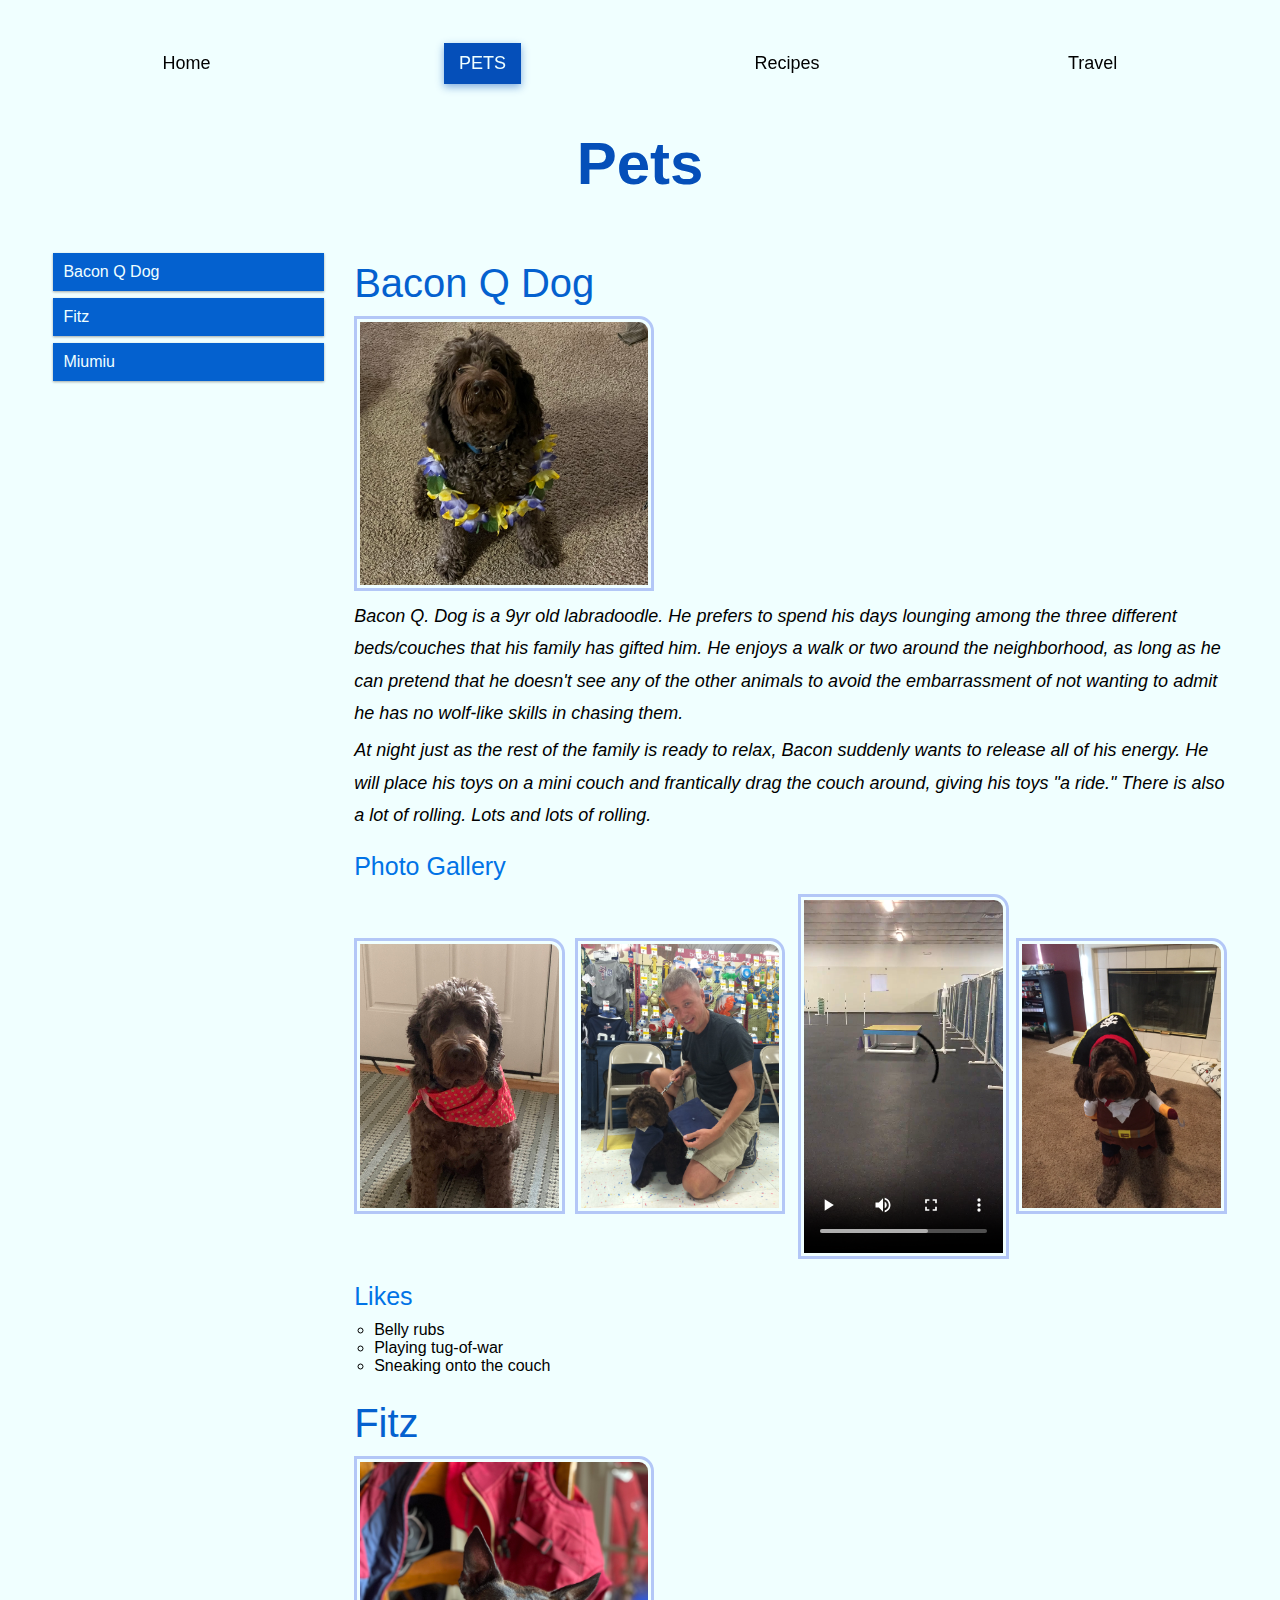
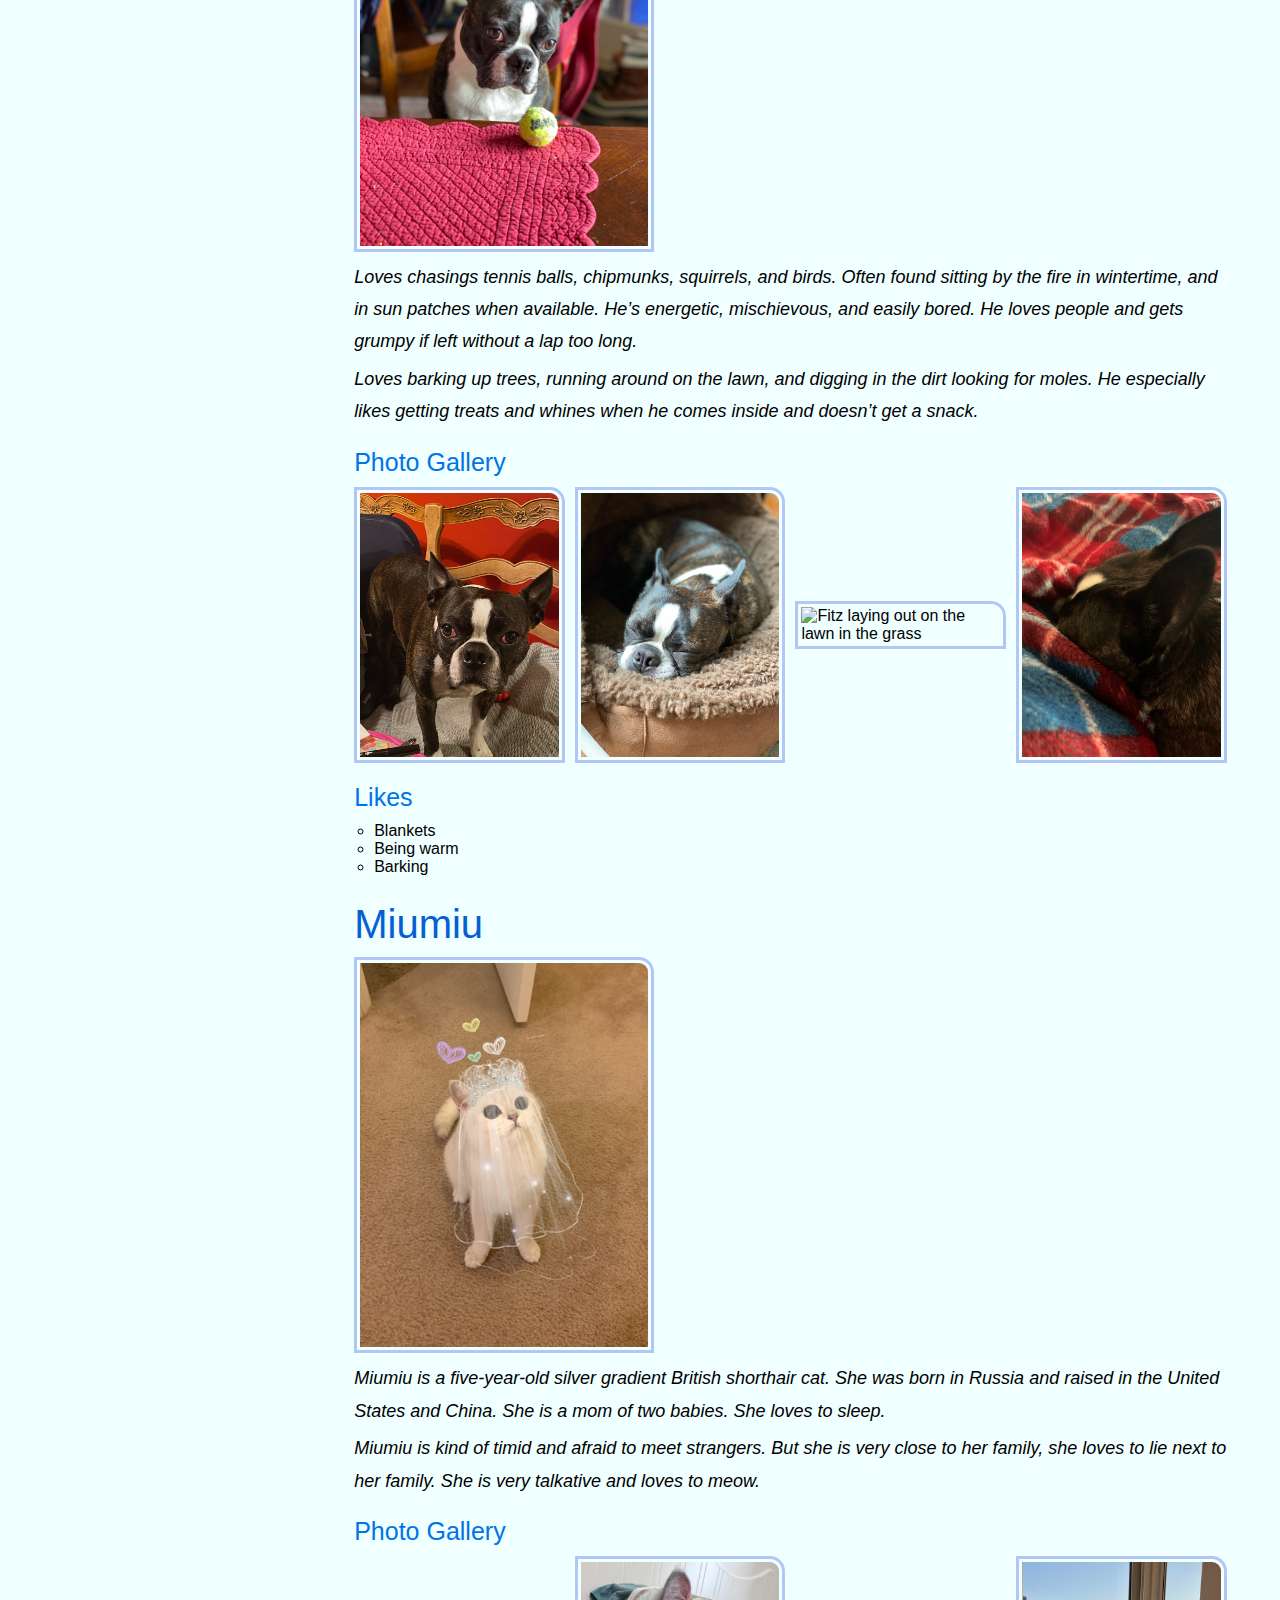
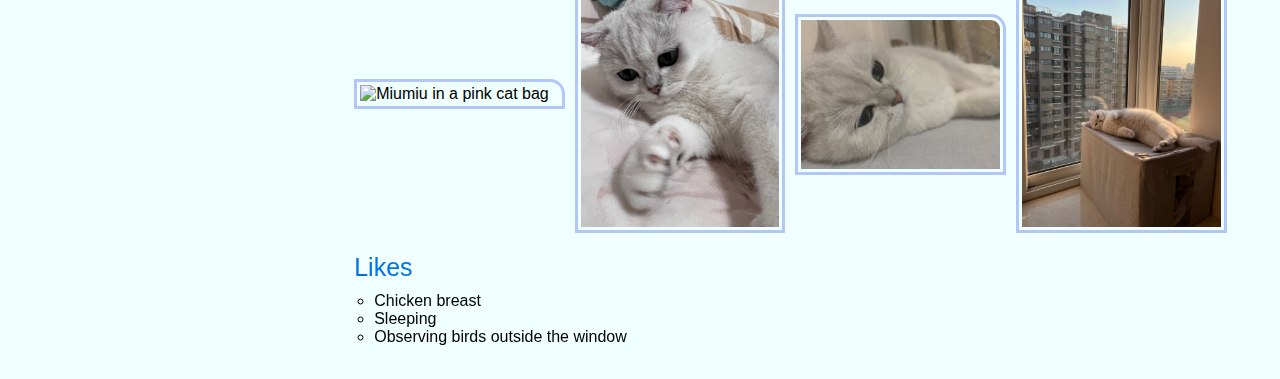
==== pets.html @ 738958bd "Add files via upload" ====
<!DOCTYPE html>
<html lang="en">
<head>
    <meta charset="UTF-8">
    <meta name="viewport" content="width=device-width, initial-scale=1.0">
    <title>Pets</title>
    <link rel="stylesheet" href="css/reset.css">
    <link rel="stylesheet" href="css/style.css">
</head>
<body>
    <a href = "#main" class="skip-main">Skip to Main Content</a>
    <header>
        <nav>
            <div class="flex-container">
                <a href = "index.html">Home</a>
                <a class="active" href = "pets.html">Pets</a>
                <a href = "recipes.html">Recipes</a>
                <a href = "travel.html">Travel</a>
            </div>
        </nav>
        <h1>Pets</h1>
    </header>

    <main id="main">
        <div class="col-3 menu">
            <ul>
                <li><a href="#bacon">Bacon Q Dog</a></li>
                <li><a href="#fitz">Fitz</a></li>
                <li><a href="#miumiu">Miumiu</a></li>
            </ul>
        </div>
        <div class="col-6 content">
            <div id="bacon">
                <h2>Bacon Q Dog</h2>
                <img src="images/bacon.jpg" width = "300" alt="Brown labradoodle wearing colorful lei">

                <p>Bacon Q. Dog is a 9yr old labradoodle. He prefers to spend his days lounging among the three different beds/couches that his family has gifted him. He enjoys a walk or two around the neighborhood, as long as he can pretend that he doesn't see any of the other animals to avoid the embarrassment of not wanting to admit he has no wolf-like skills in chasing them.</p> 
                <p>At night just as the rest of the family is ready to relax, Bacon suddenly wants to release all of his energy. He will place his toys on a mini couch and frantically drag the couch around, giving his toys "a ride." There is also a lot of rolling. Lots and lots of rolling.</p>
                
                <h3>Photo Gallery</h3>
                <div class="pet-grid-container">
                    <img src="images/bacon_bandana.JPG" alt = "Brown labradoodle wearing an orange bandana">
                    <img src="images/bacon_graduation.JPG" alt="Small labradoodle puppy wearing a graduation cap and gown">
                    <video width="206"  controls>
                        <source src="images/bacon_agility.mov">
                        Your browser does not support the video tag. This was a video of a girl and dog demonstrating a sit and stay procedure.
                    </video>
                    <img src="images/bacon_halloween.JPG" alt="Brown labradoodle wearing a pirate costume">
                </div>

                <h3>Likes</h3>
                <ul>
                    <li>Belly rubs</li>
                    <li>Playing tug-of-war</li>
                    <li>Sneaking onto the couch</li>
                </ul>
                <br>
            </div>

            <div id="fitz">
                <h2>Fitz</h2>
                <img src="images/Fitz.jpeg" width ="300" alt = "Boston terrier watching a tennis ball at the table">
                <p>Loves chasings tennis balls, chipmunks, squirrels, and birds. Often found sitting by the fire in wintertime, and in sun patches when available. He’s energetic, mischievous, and easily bored. He loves people and gets grumpy if left without a lap too long. </p>
                <p>Loves barking up trees, running around on the lawn, and digging in the dirt looking for moles. He especially likes getting treats and whines when he comes inside and doesn’t get a snack.</p>

                <h3>Photo Gallery</h3>
                <div class="pet-grid-container">
                    <img src="images/Fitz_standing_on_chair.jpeg" alt="Fitz standing on a wooden chair, looking at the camera">
                    <img src="images/Fitz_sleeping.jpeg" alt="Fitz sleeping in a fuzzy dog bed">
                    <img src="images/Fitz_on_the_lawn.jpeg" alt="Fitz laying out on the lawn in the grass">
                    <img src="images/Fitz_laying_in_bed.jpeg" alt="Fitz sleeping with his face buried in a plaid blanket, only his head is visible">
                </div>
                
                <h3>Likes</h3>
                <ul>
                    <li>Blankets</li>
                    <li>Being warm</li>
                    <li>Barking</li>
                </ul>
                <br>
            </div>

            <div id="miumiu">
                <h2>Miumiu</h2>
                <img src="images/miumiu.jpg" width="300" alt="Silver gradient British shorthair cat in a wedding dress">
                <p>Miumiu is a five-year-old silver gradient British shorthair cat. She was born in Russia and raised in the United States and China. She is a mom of two babies. She loves to sleep.</p>
                <p>Miumiu is kind of timid and afraid to meet strangers. But she is very close to her family, she loves to lie next to her family. She is very talkative and loves to meow.</p>

                <h3>Photo Gallery</h3>
                <div class="pet-grid-container">
                    <img src="images/miumiu_in_the_bag.jpeg" alt="Miumiu in a pink cat bag">
                    <img src="images/miumiu_on_the_bed.jpeg" alt="Miumiu lying on the bed">
                    <img src="images/miumiu_sleeping.jpeg" alt="Miumiu sleeping on the bed">
                    <img src="images/miumiu_under_sunshine.jpeg" alt="Miumiu sleeping on a table beside the big window under the sunshine">
                </div>
                <h3>Likes</h3>
                <ul>
                    <li>Chicken breast</li>
                    <li>Sleeping</li>
                    <li>Observing birds outside the window</li>
                </ul>
                <br>
            </div>
        </div>
    </main>
    
</body>
</html>
---- css/style.css ----
* {
    box-sizing: border-box;
  }
  
body {
    background-color: #f0ffff;
    margin: 3%;
    font-family:'Gill Sans', 'Gill Sans MT', Calibri, 'Trebuchet MS', sans-serif;
}

[class*="col-"] {
    float: left;
    padding: 15px;
}

[class*="col-"] {
    width: 100%;
}

:focus {
    border: solid 3px #b5196370;
}

/* main link*/
.col-1 a:link {
    color: #0461CF;
}

.col-1 a:visited {
    color: #0461CF;
}

.col-1 a:hover {
    color: #b5196370;
}

.col-1 a:active {
    color: #b5196370;
    border: none;
}

/* skip to main */
a.skip-main {
    left: -999px;
    position: absolute;
    top: auto;
    width: 1px;
    height: 1px;
    overflow: hidden;
    z-index: -999;
}

a.skip-main:focus, a.skip-main:active {
    background-color: #e6308a90;
    color: #fff;
    left: auto;
    top: 20px;
    width: 20%;
    height: auto;
    overflow: auto;
    border: solid 3px #b5196370;
    border-radius: 10px;
    margin: 10px 36%;
    padding: 5px;
    text-align: center;
    font-size: 16px;
    z-index: 999;
}

a.skip-main:hover {
    color: #b51963;
}

/* basic setting */
h1 {
    font-size: 60px;
    margin-bottom: 40px;
    margin-top: 40px;
    text-align: center;
    color: #054FB9;
    font-weight: bold;
}

img {
    max-width: 100%;
    height: auto;
    padding: 3px;
    border: solid 3px #B3C7F7;
    border-top-right-radius: 15px;
}

video {
    max-width: 100%;
    height: auto;
    padding: 3px;
    margin: 3px;
    border: solid 3px #B3C7F7;
    border-top-right-radius: 15px;
}

h2 {
    font-size: 40px;
    margin-top: 8px;
    margin-bottom: 10px;
    color: #0461CF;
}

h3 {
    font-size: 25px;
    margin-top: 20px;
    margin-bottom: 10px;
    color: #0073e6;
}

p {
    font-size: 18px;
    font-style: oblique;
    margin-top: 5px;
    margin-bottom: 5px;
    line-height: 1.8;
}

li {
    list-style-type: circle;
    margin-left: 20px;
}

.bold {
    font-weight: bold;
}

/* navigation bar */
.flex-container {
    display: flex;
    justify-content: space-around;
}

.flex-container a {
    margin: 5px;
    padding: 10px 15px;
    font-size: 18px;
}

.flex-container a:hover {
    background-color: #B3C7F7;
    color: #f0ffff;
}

.flex-container a:active {
    border: none;
}

.nav {
    text-align: center;
}

.active {
	background-color: #054FB9;
    color: #f0ffff;
    text-transform: uppercase;
	text-align: center;
    box-shadow: 0 3px 8px #054FB977;
}

.active a {
	text-decoration: none;
}

/* menu */
.menu ul {
    list-style-type: none;
    margin: 0 auto;
    padding: 0;
  }
  
.menu li {
    list-style-type: none;
    padding: 10px;
    margin: 0 auto;
    margin-bottom: 7px;
    background-color: #0461CF;
    color: #f0ffff;
    box-shadow: 0 1px 3px rgba(0,0,0,0.12), 0 1px 2px rgba(0,0,0,0.24);
}

.menu a:active {
    border: none;
}

.menu li:hover {
    background-color: #B3C7F7;
    color: #000;
}

/* pet grid */
div.pet-grid-container {
    display: grid;
    grid-template-columns: 1fr 1fr;
    gap: 10px;
    padding: 0;
    justify-content: space-evenly;
    align-items: center;
}

div.pet-grid-container img {
    width: 100%;
}

div.pet-grid-container video {
    width: 100%;
}

/* receipe grid*/
div.recipe-grid-container {
    display: grid;
    grid-template-columns: 1fr 1fr;
    gap: 10px;
    padding: 0;
    justify-content: center;
    align-items: center;
}

div.recipe-grid-container img {
    width: 100%;
}

/* travel grid */
div.travel-grid-container {
    display: grid;
    grid-template-columns: auto;
    grid-template-rows: auto auto;
    gap: 0px;
    margin-bottom: 10px;
    justify-content: start;
    align-content: center;
}

div.travel-grid-container img {
    width: 100%;
}

p.intro {
    text-align: center;
    color: #666;
    font-size: 15px;
}

@media only screen and (min-width: 800px) {
    div.pet-grid-container {
        grid-template-columns: 1fr 1fr 1fr 1fr;
    }
    
    div.recipe-grid-container {
        grid-template-columns: 1fr 1fr 1fr;
    }
}

@media only screen and (min-width: 1000px) {
    .col-3 {width: 25%;}
    .col-6 {width: 75%;}
}

@media only screen and (min-width: 1200px) {
    .travel-grid-container {
        width: 80%;
    }
    
    #canyon > img {
        width: 80%;
    }

    #shanghai > img {
        width: 80%;
    }

    #niagara > img {
        width: 80%;
    }
}

@media (prefers-reduced-motion) {
    video {
        display: none;
    }

    .gif {
        display: none;
    }
}
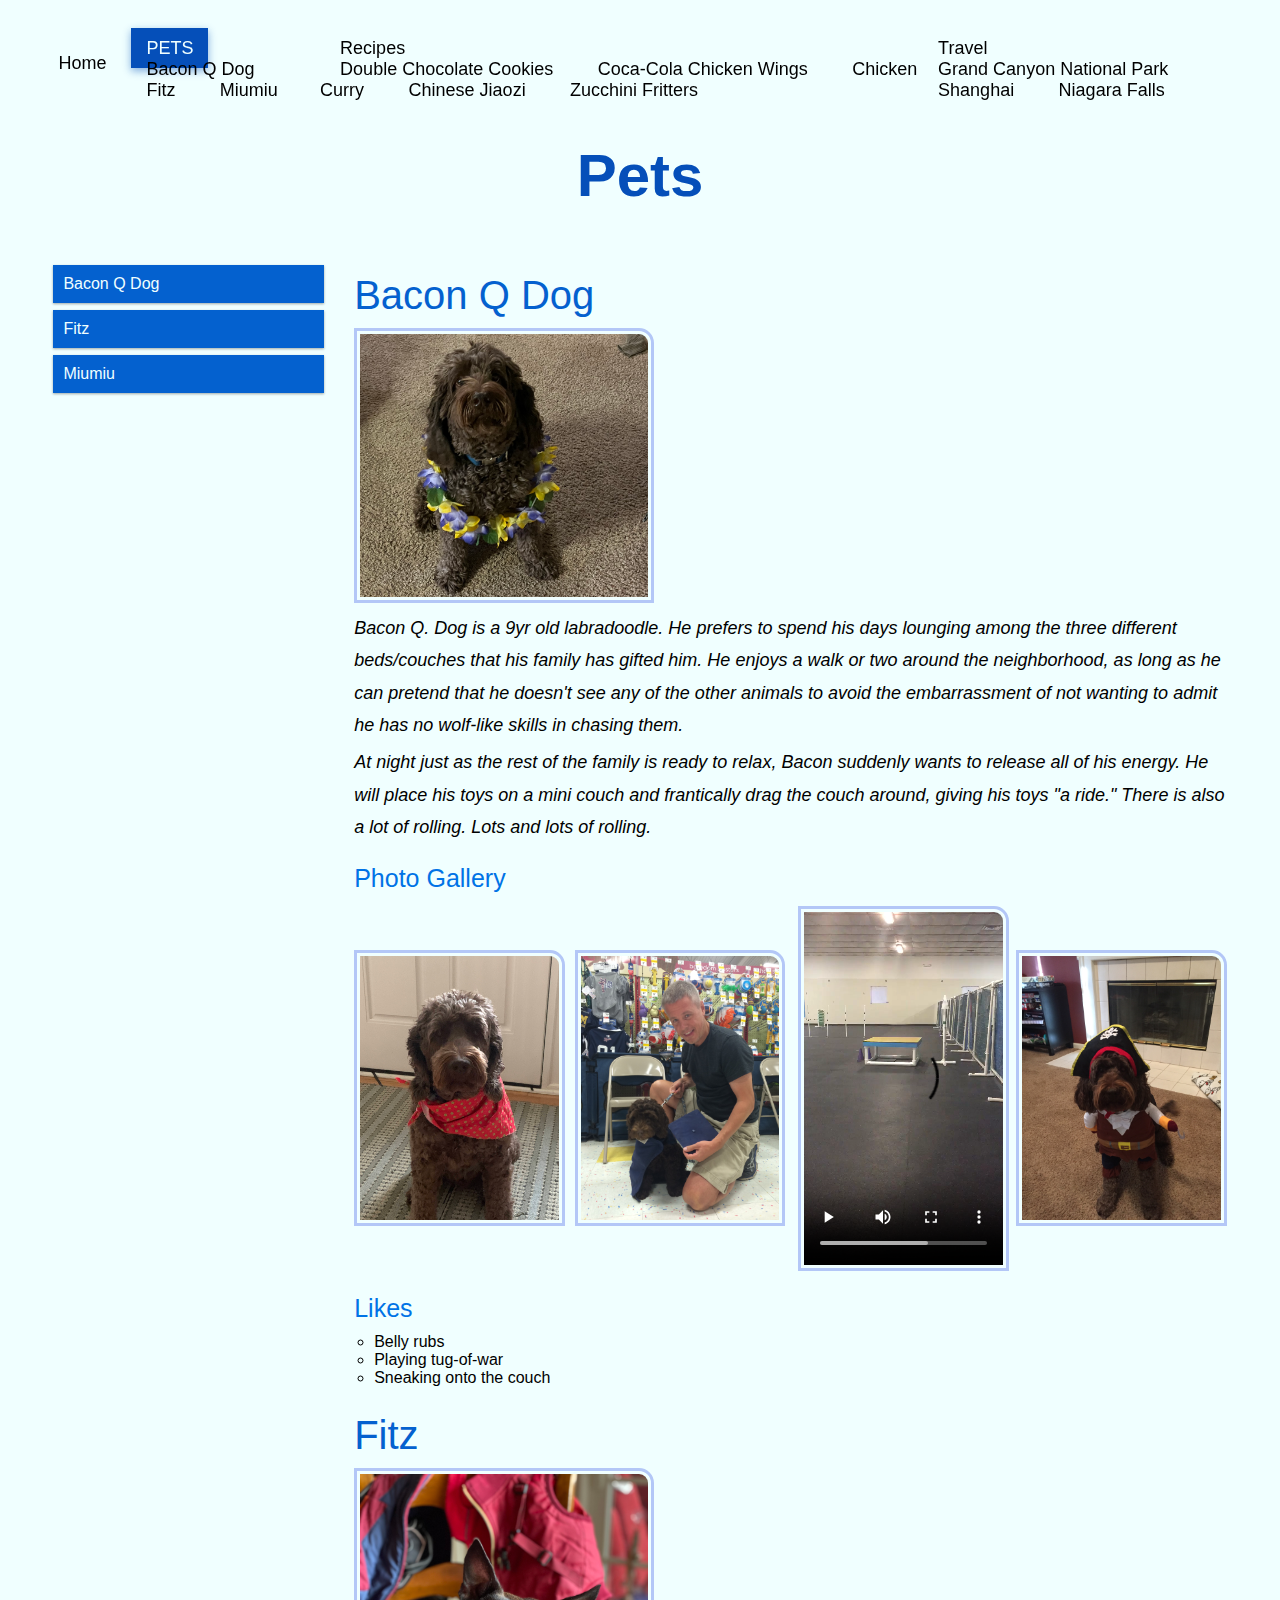
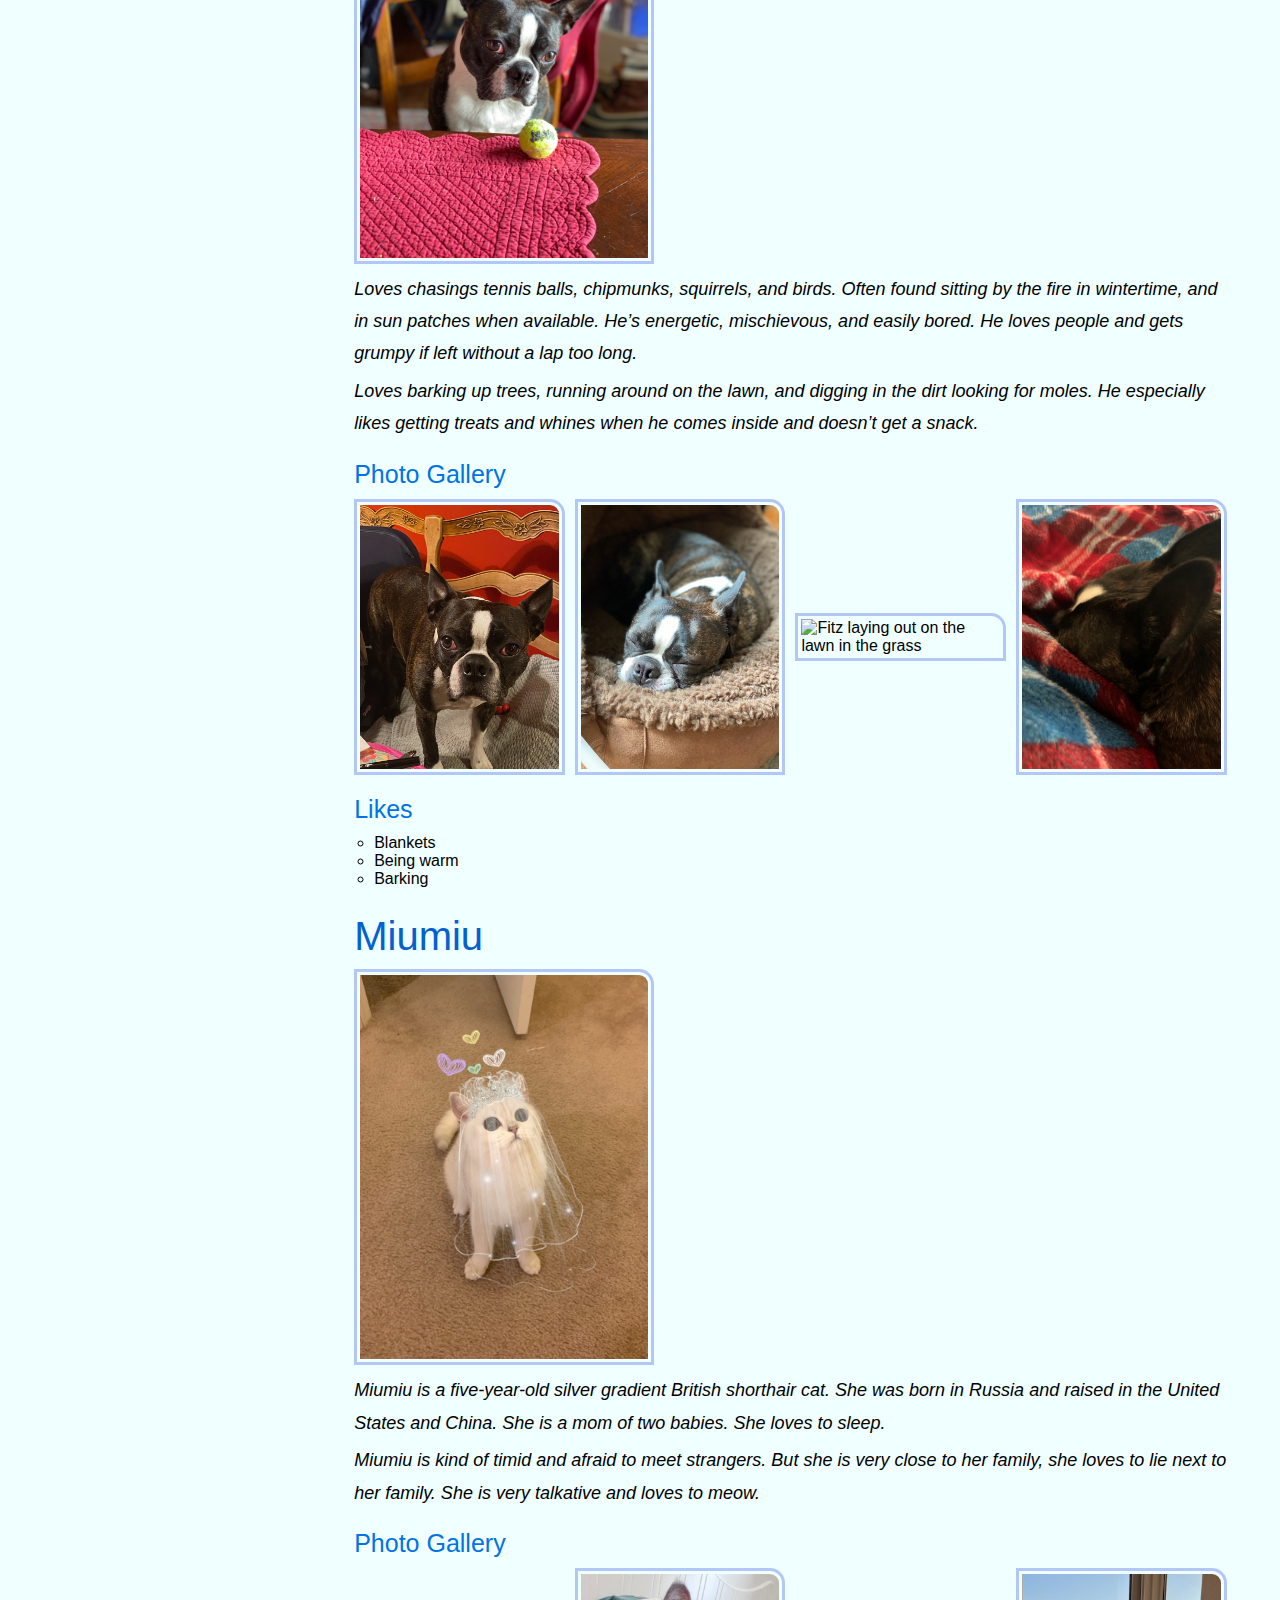
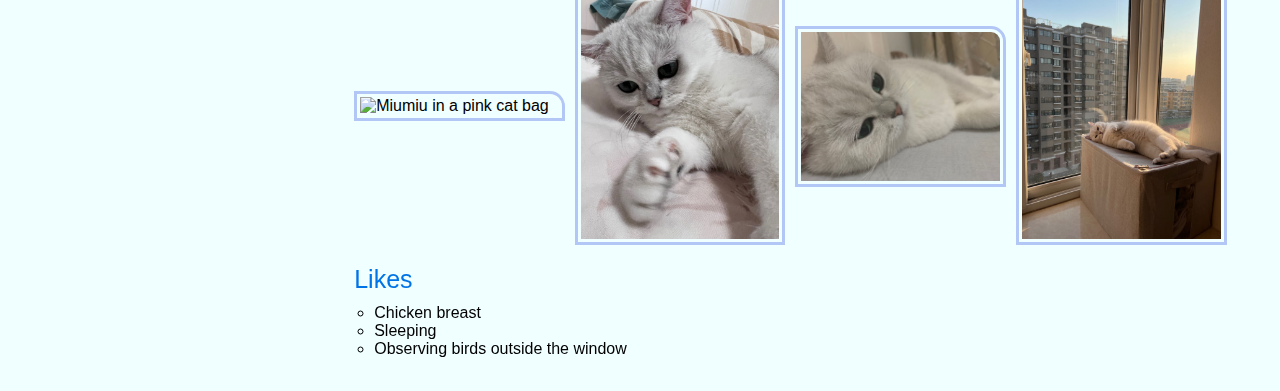
==== commit d589ee86: "Add files via upload" ====
--- a/pets.html
+++ b/pets.html
@@ -13,9 +13,32 @@
         <nav>
             <div class="flex-container">
                 <a href = "index.html">Home</a>
-                <a class="active" href = "pets.html">Pets</a>
-                <a href = "recipes.html">Recipes</a>
-                <a href = "travel.html">Travel</a>
+                <div class="dropdown-pet">
+                    <a class="active" href = "pets.html">Pets</a>
+                    <div class="dropdown-pet-content">
+                        <a href="pets.html#bacon">Bacon Q Dog</a>
+                        <a href="pets.html#fitz">Fitz</a>
+                        <a href="pets.html#miumiu">Miumiu</a>
+                    </div>
+                </div>
+                <div class="dropdown-recipe">
+                    <a href = "recipes.html">Recipes</a>
+                    <div class="dropdown-recipe-content">
+                        <a href="recipes.html#cookie">Double Chocolate Cookies</a>
+                        <a href="recipes.html#wing">Coca-Cola Chicken Wings</a>
+                        <a href="recipes.html#curry">Chicken Curry</a>
+                        <a href="recipes.html#jiaozi">Chinese Jiaozi</a>
+                        <a href="recipes.html#zucchini">Zucchini Fritters</a>
+                    </div>
+                </div>
+                <div class="dropdown-travel">
+                    <a href = "travel.html">Travel</a>
+                    <div class="dropdown-travel-content">
+                        <a href="travel.html#canyon">Grand Canyon National Park</a>
+                        <a href="travel.html#shanghai">Shanghai</a>
+                        <a href="travel.html#niagara">Niagara Falls</a>
+                    </div>
+                </div>
             </div>
         </nav>
         <h1>Pets</h1>
--- a/css/style.css
+++ b/css/style.css
@@ -245,6 +245,18 @@
     font-size: 15px;
 }
 
+#canyon > img {
+    width: 100%;
+}
+
+#shanghai > img {
+    width: 100%;
+}
+
+#niagara > img {
+    width: 100%;
+}
+
 @media only screen and (min-width: 800px) {
     div.pet-grid-container {
         grid-template-columns: 1fr 1fr 1fr 1fr;
